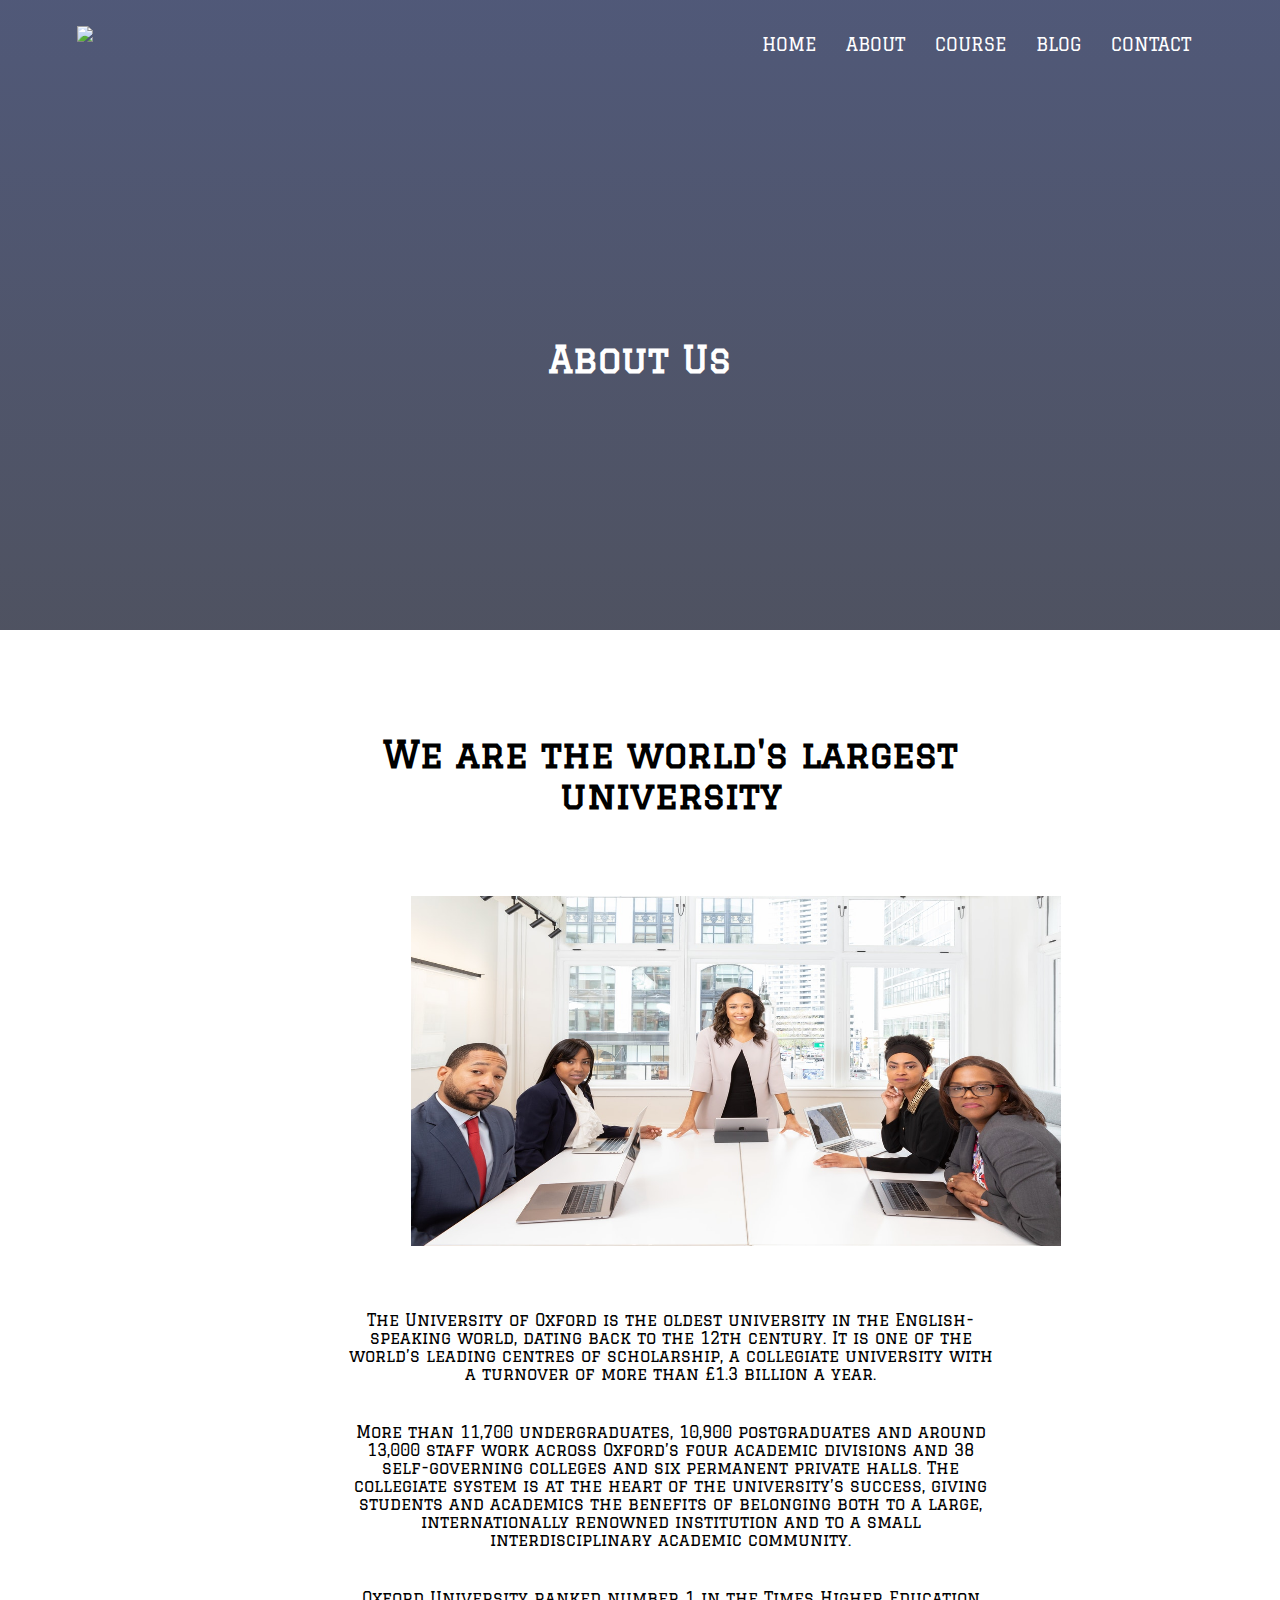
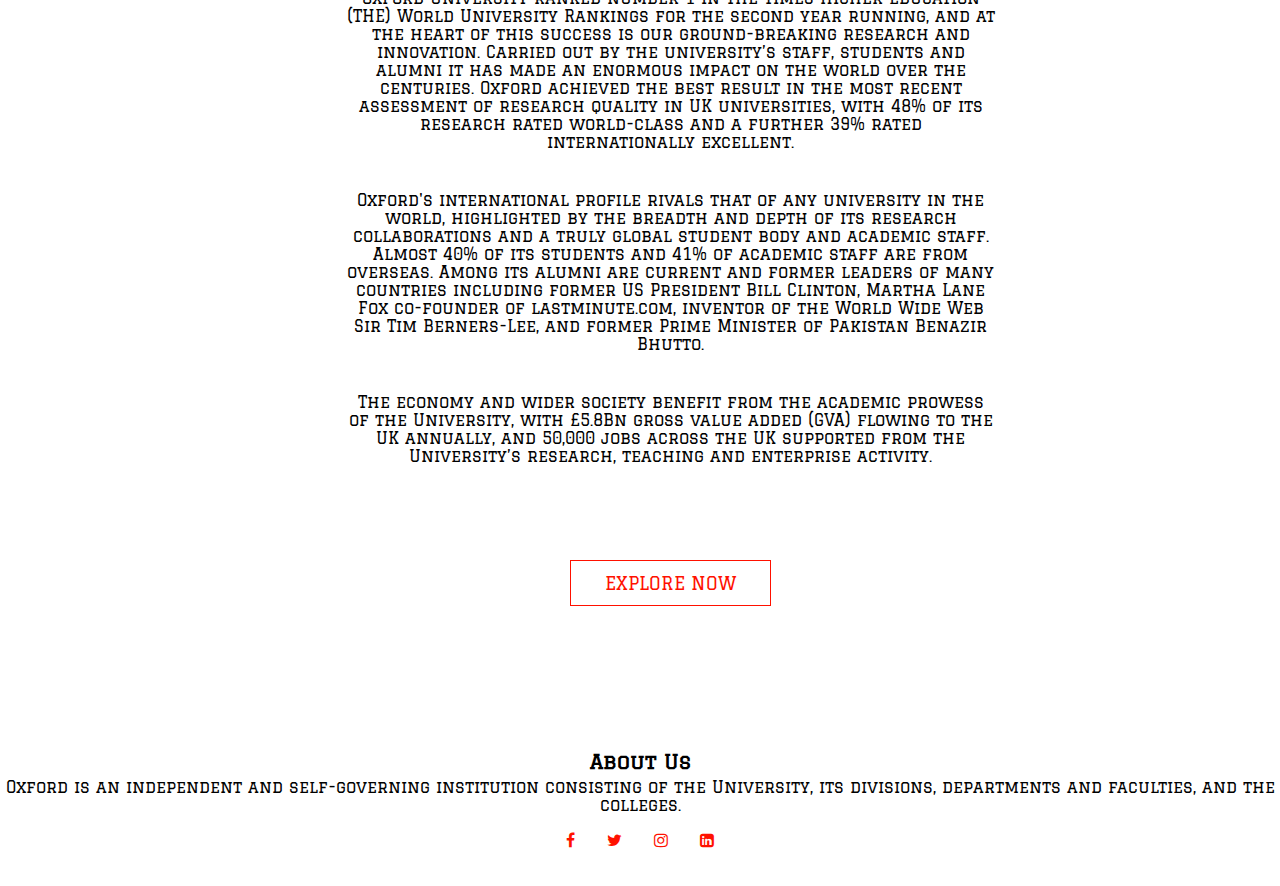
==== about.html @ ab264e7f "all changes updated upto 7/19" ====
<!DOCTYPE html>
<html>
    <head>
        <meta name="viewport" content="with=deveice-width, initial-scale=1.0">
        <title>University Website</title>
        <link rel="stylesheet" href="style.css">
        <link rel="preconnect" href="https://fonts.googleapis.com">
        <link rel="preconnect" href="https://fonts.gstatic.com" crossorigin>
        <link href="https://fonts.googleapis.com/css2?family=Graduate&display=swap" rel="stylesheet">
        <link href="//maxcdn.bootstrapcdn.com/font-awesome/4.1.0/css/font-awesome.min.css" rel="stylesheet">
    </head>
    <body>
        <section class="sub-header">
            <nav>
                <a href="index.html"><img src="https://seeklogo.com/images/U/University_of_Oxford-logo-2ACBB1AA61-seeklogo.com.png"></a>
                <div class="nav-links" id="nav-links">
                    <i class="fa fa-times" aria-hidden="true" onclick="hideMenu()"></i>
                    <ul>
                        <li><a href="">HOME</a></li>
                        <li><a href="">ABOUT</a></li>
                        <li><a href="">COURSE</a></li>
                        <li><a href="">BLOG</a></li>
                        <li><a href="">CONTACT</a></li>
                    </ul>
                </div>
                <i class="fa fa-bars" aria-hidden="true" onclick="showMenu()"></i>
            </nav>
            <h1>About Us</h1>
            
        </section>

        <!------------------------------------------------------------------------------About Us Content-------------------------------------------------------------------------->

        <section class="about-us">
            <div class="row">
                <div class="about-col">
                    <h1>We are the world's largest university</h1>
                    <img src="eduford_img\about.jpg">
                    <p>The University of Oxford is the oldest university in the English-speaking world, dating back to the 12th century. It is one of the world’s leading centres of scholarship, a collegiate university with a turnover of more than £1.3 billion a year.</p>
                    <p>More than 11,700 undergraduates, 10,900 postgraduates and around 13,000 staff work across Oxford’s four academic divisions and 38 self-governing colleges and six permanent private halls. The collegiate system is at the heart of the university’s success, giving students and academics the benefits of belonging both to a large, internationally renowned institution and to a small interdisciplinary academic community.</p>
                    <p>Oxford University ranked number 1 in the Times Higher Education (THE) World University Rankings for the second year running, and at the heart of this success is our ground-breaking research and innovation. Carried out by the university’s staff, students and alumni it has made an enormous impact on the world over the centuries. Oxford achieved the best result in the most recent assessment of research quality in UK universities, with 48% of its research rated world-class and a further 39% rated internationally excellent.</p>
                    <p>Oxford's international profile rivals that of any university in the world, highlighted by the breadth and depth of its research collaborations and a truly global student body and academic staff. Almost 40% of its students and 41% of academic staff are from overseas. Among its alumni are current and former leaders of many countries including former US President Bill Clinton, Martha Lane Fox co-founder of lastminute.com, inventor of the World Wide Web Sir Tim Berners-Lee, and former Prime Minister of Pakistan Benazir Bhutto.</p>
                    <p>The economy and wider society benefit from the academic prowess of the University, with £5.8Bn gross value added (GVA) flowing to the UK annually, and 50,000 jobs across the UK supported from the University’s research, teaching and enterprise activity.</p>
                    <a href="" class="about-btn">EXPLORE NOW</a>
                </div>
                <div class="about-col">
                    
                </div>
            </div>
        </section>


        <!--------------------------------------------------------------------------------------footer--------------------------------------------------------------------------->

        <section class="footer">
            <h4>About Us</h4>
            <p>Oxford is an independent and self-governing institution consisting of the University, its divisions, departments and faculties, and the colleges.</p>
            

            <div class="icons">
                <i class="fa fa-facebook" aria-hidden="true"></i>
                <i class="fa fa-twitter" aria-hidden="true"></i>
                <i class="fa fa-instagram" aria-hidden="true"></i>
                <i class="fa fa-linkedin-square" aria-hidden="true"></i>
            </div>
        </section>
        <!------------------------------------------------------------------------JavaScript for toggle menu------------------------------------------------------------------------------>
        <script>
            var navLinks = document.getElementById("navLinks");

            function showMenu() {
                navLinks.style.right = "0";
            }

            function hideMenu() {
                navLinks.style.right = "-200px";
            }
        </script>
    </body>
</html>
---- style.css ----
* {
    margin: 0;
    padding: 0;
    font-family: 'Graduate', cursive;
}

.header {
    min-height: 100vh;
    width: 100%;
    background-image: linear-gradient(rgba(13, 73, 122, 0.7), rgba(240, 126, 49, 0.7)), url(https://wallpapercave.com/wp/wp2468657.jpg);
    background-position: center;
    background-size: cover;
    position: relative;
}

nav {
    display: flex;
    padding: 2% 6%;
    justify-content: space-between;
    align-items: right;
}

nav img {
    width: 170px;
}

.nav-links {
    flex: 1;
    text-align: right;
}

.nav-links ul li {
    list-style: none;
    display: inline-block;
    padding: 8px 12px;
    position: relative;
}

.nav-links ul li a {
    color: #ffffff;
    text-decoration: none;
    font-size: 18px;
    font-style: inherit;
}

.nav-links ul li::after {
    content: '';
    width: 0%;
    height: 2px;
    background: #b43d3d;
    display: block;
    margin: auto;
    transition: 0.5s;
}

.nav-links ul li:hover::after {
    width: 100%;

}

.text-box {
    width: 90%;
    color:#ffffff;
    position: absolute;
    top: 65%;
    left: 50%;
    transform: translate(-50%, -50%);
    text-align: center;
}

.text-box h1 {
    font-size: 65px;
}

.text-box h2 {
    font-size: 40px;
    padding-top: 1.5%;
}

.btn1 {
    display:inline-block;
    text-decoration: none;
    color: #ffffff;
    border: 1px solid #ffffff;
    padding: 12px 34px;
    margin-top: 70px;
    font-size: 18px;
    background: transparent;
    position: relative;
    cursor: pointer;
}

.btn1:hover {
    border: 1px solid #a30b00;
    background: #a30b00;
    transition: 1s;
}

nav .fa {
    display: none;
}

@media(max-width: 700px) {
    text-box h1 {
        font-size: 25px;
    }

    .nav-links ul li {
        display: block;
    }

    .nav-links {
        position: absolute;
        background: #f44336;
        height: 100vh;
        width: 200px;
        right: -200px;
        text-align: left;
        z-index: 2;
        transition: 1s;
    }

    nav .fa {
        display: block;
        color: #ffffff;
        margin: 10px;
        font-size: 22px;
        cursor: pointer;
    }

    .nav-links ul {
        padding: 30px;
    }
    
}

/*------------------------------------------------------------------------------------------course-------------------------------------------------------------------------------*/

.course {
    width: 80%;
    margin: auto;
    text-align: center;
    padding-top: 150px;
}

h1 {
    font-size: 36px;
    font-weight: 600;
}

.row {
    margin: 5%;
    display: flex;
    justify-content: space-between;
}

.course-col {
    flex-basis: 31%;
    background: #fff3f3;
    border-radius: 10px;
    margin-bottom: 5%;
    padding: 20px 12px;
    box-sizing: border-box;
}

h3 {
    text-align: center;
    font-weight: 600;
    margin: 10px;
    font-size: 20px;
}

.course-col:hover {
    box-shadow: 0 0 20px 0px rgba(0,0,0,0.2);
}

@media(max-width: 700px) {
    .row {
        flex-direction: column;
    }
}

/*-----------------------------------------------------------------------------campus----------------------------------------------------------------------------------*/
.campus {
    width: 80%;
    margin: auto;
    text-align: center;
    padding-top: 50px;
}

.campus-col {
    flex-basis: 32%;
    border-radius: 10px;
    margin-bottom: 30px;
    position: relative;
    overflow: hidden;
}

campus-col img {
    width: 100%;
    display: block;

}

.layer {
    background: transparent;
    height: 100%;
    width: 100%;
    position: absolute;
    top: 0;
    left: 0;
    transition: 0.5s;
}

.layer:hover {
    background: rgba(253, 166, 166, 0.7);
}

.layer h3 {
    width: 100%;
    font-weight: 500;
    color: #fff;
    bottom: 0;
    left:50%;
    transform: translateX(-50%);
    position:absolute;
    opacity: 0;
    transition: 0.5s;
}

.layer:hover h3 {
    bottom: 49%;
    opacity: 1
}


/*---------------------------------------------------------------------facilities-------------------------------------------------------------------------*/

.facilities {
    width: 80%;
    margin: auto;
    text-align: center;
    padding-top: 50px;
}

.facilities-col {
    flex-basis: 31%;
    border-radius: 10px;
    margin-bottom: 5%;
    text-align: left;
}

.facilities-col img {
    width: 100%;
    border-radius: 10px;
}

.facilities-col p{
    padding: 0;
}
 .facilities-col h3 {
    margin-top: 16px;
    margin-bottom: 15px;
    text-align: left;
 }


/*-------------------------------------------------------------------------------testemonials---------------------------------------------------------------------------------------*/

.testemonials {
    width: 80%;
    margin: auto;
    padding-top: 50px;
    text-align: center;
}

.testemonial-col {
    flex-basis: 44%;
    border-radius: 20px;
    margin-bottom: 5%;
    text-align: left;
    background: #fff7f7;
    padding: 20px;
    cursor: pointer;
    display: block;
}

.testemonial-col img {
    height: 90px;
    margin-left: 5px;
    margin-right: 10px;
    border-radius: 0;
}

.testemonial-col p {
    padding: 0;
    margin-right: 0px;
    height: 15px;
    width: 100%;
    margin-top: 15px;
}

.testemonial-col h3 {
    text-align: left;
    font-weight: 600;
    margin-left: 0;
    width: 100%; 
    white-space: nowrap;
    margin-top: 59px;
}

/*-----------------------------------------------------------------call to action------------------------------------------------------------------------*/

.cta {
    margin: 100px auto;
    width: 70%;
    background-image: linear-gradient(rgba(160, 242, 248, 0.7), rgba(11, 0, 170, 0.7)), url(https://www.utoledo.edu/engineering/images/Nitschke%20Complex%20Pano.%20Dan%20Miller%202013-12-09croppedsky2.jpg);
    background-position: center;
    background-size: cover;
    border-radius: 10px;
    text-align: center;
    padding: 100px 0;
}

.cta h1 {
    margin-bottom: 40px;
    padding: 0;
    color: #ffffff;
}

/*-----------------------------------------------------------------------footer------------------------------------------------------------------------------------------*/

.footer {
    width: 100%;
    text-align: center;
    padding: 20px 0;
}

.footer h4 {
    margin-bottom: 5px;
    margin-top: 20px;
    font-weight: 600;
    font-size: 20px;
}

.footer p {
    display: block;
    justify-content: space-between;
    margin-top: 0;
}

.icons .fa {
    text-align: center;
    color: #ff1100;
    margin: 0 13px;
    cursor: pointer;
    padding: 18px 0;
}

.fa-heart-o {
    color: #ff1100;
}

/*------------------------------------------------------------------------------About Us--------------------------------------------------------------------------------------*/

.sub-header {
    height: 70vh;
    width: 100%;
    background-image: linear-gradient(rgba(6, 18, 63, 0.7), rgba(4, 9, 30, 0.7)), url(https://www.collegetransitions.com/wp-content/uploads/2014/05/shutterstock_789412672-1200x675.jpg);
    background-position: center;
    background-size: cover;
    text-align: center;
    color: #fff;
}

.sub-header h1 {
    margin-top: 250px;
}

.about-us {
    width: 100%;
    padding: 20px;
    padding-left: 22%;
}

.about-col {
    width: 100%;
    text-align: center;
    padding: 20px 0;
}

.about-col img {
    width: 650px;   
    height: 350px;
    display: block;
    margin-bottom: 50px;
    padding-left: 10%;
}

.about-col h1 {
    padding-top: 0;
    margin-bottom: 80px;
}

.about-col p {
    padding: 15px 0 25px;
}

.about-btn {
    display:inline-block;
    text-decoration: none;
    color: #ff1100;
    border: 1px solid #ff1100;
    padding: 12px 34px;
    margin-top: 70px;
    font-size: 18px;
    font-weight: 500;
    background: transparent;
    position: relative;
    cursor: pointer;
}

.about-btn:hover {
    border: 1px solid white;
    background: #ff1100;
    transition: 1s;
    color: #fff;
}


/*----------------------------------------------------------------------Blog-Content--------------------------------------------------------------------------------------------*/

.blog-content {
    width: 100%;
    padding: 20px;
    padding: 0;
}

.blog-left {
    flex-basis: 75%;
}

.blog-left img {
    width: 90%;
    margin-bottom: 80px;
    height: 700px;
}

.blog-left h1 {
    color: #222;
    margin-top: 30px;
    margin-bottom: 60px;
}

.blog-left p {
    padding: 0;
}

.blog-right {
    flex-basis: 22%;
}

.blog-right h2{
    background: #ff1100;
    color: white;
    padding: 4px 0;
    font-size: 16px;
    margin-bottom: 30px;
    text-align: center;
}

.blog-right div {
    display: flex;
    align-items: center;
    justify-content: space-between;
    color: #555;
    padding: 8px;
    box-sizing: border-box;
}

.comment-box {
    border: 1px solid;
    margin: 50px 0;
    padding: 10px 20px;
    margin-top: 70px;
}

.comment-box h3 {
    text-align: left;
}

.comment-form input, .comment-form textarea {
    width: 100%;
    padding: 10px;
    margin: 15px 0;
    box-sizing: border-box;
    border: none;
    outline: none;
    background: #f0f0f0;
}

/*-----------------------------------------------------------------------contact us-----------------------------------------------------------------------------------------*/
.location {
    width: 80%;
    margin: auto;
    padding: 80px 0;
}

.location iframe {
    width: 100%;
}

.contact-us {
    width: 80%;
    margin: auto;
}

.contact-col {
    flex-basis: 48%;
    margin-bottom: 30px;
}

.contact-col div {
    display: flex;
    align-items: center;
    margin-bottom: 40px;
}

.contact-col div .fa {
    font-size: 24px;
    color: #ff1100;
    margin: 10px;
    margin-right: 30px;
}

.contact-col div p {
    padding: 0;
}

.contact-col div h5 {
    font-size: 20px;
    margin-bottom: 5px;
    color: #000000;
    font-weight: 400;
}

.contact-col input, .contact-col textarea {
    width: 100%;
    padding: 15px;
    margin: 15px 0;
    box-sizing: border-box;
    border: 1px solid #ccc;
    outline: none;
}
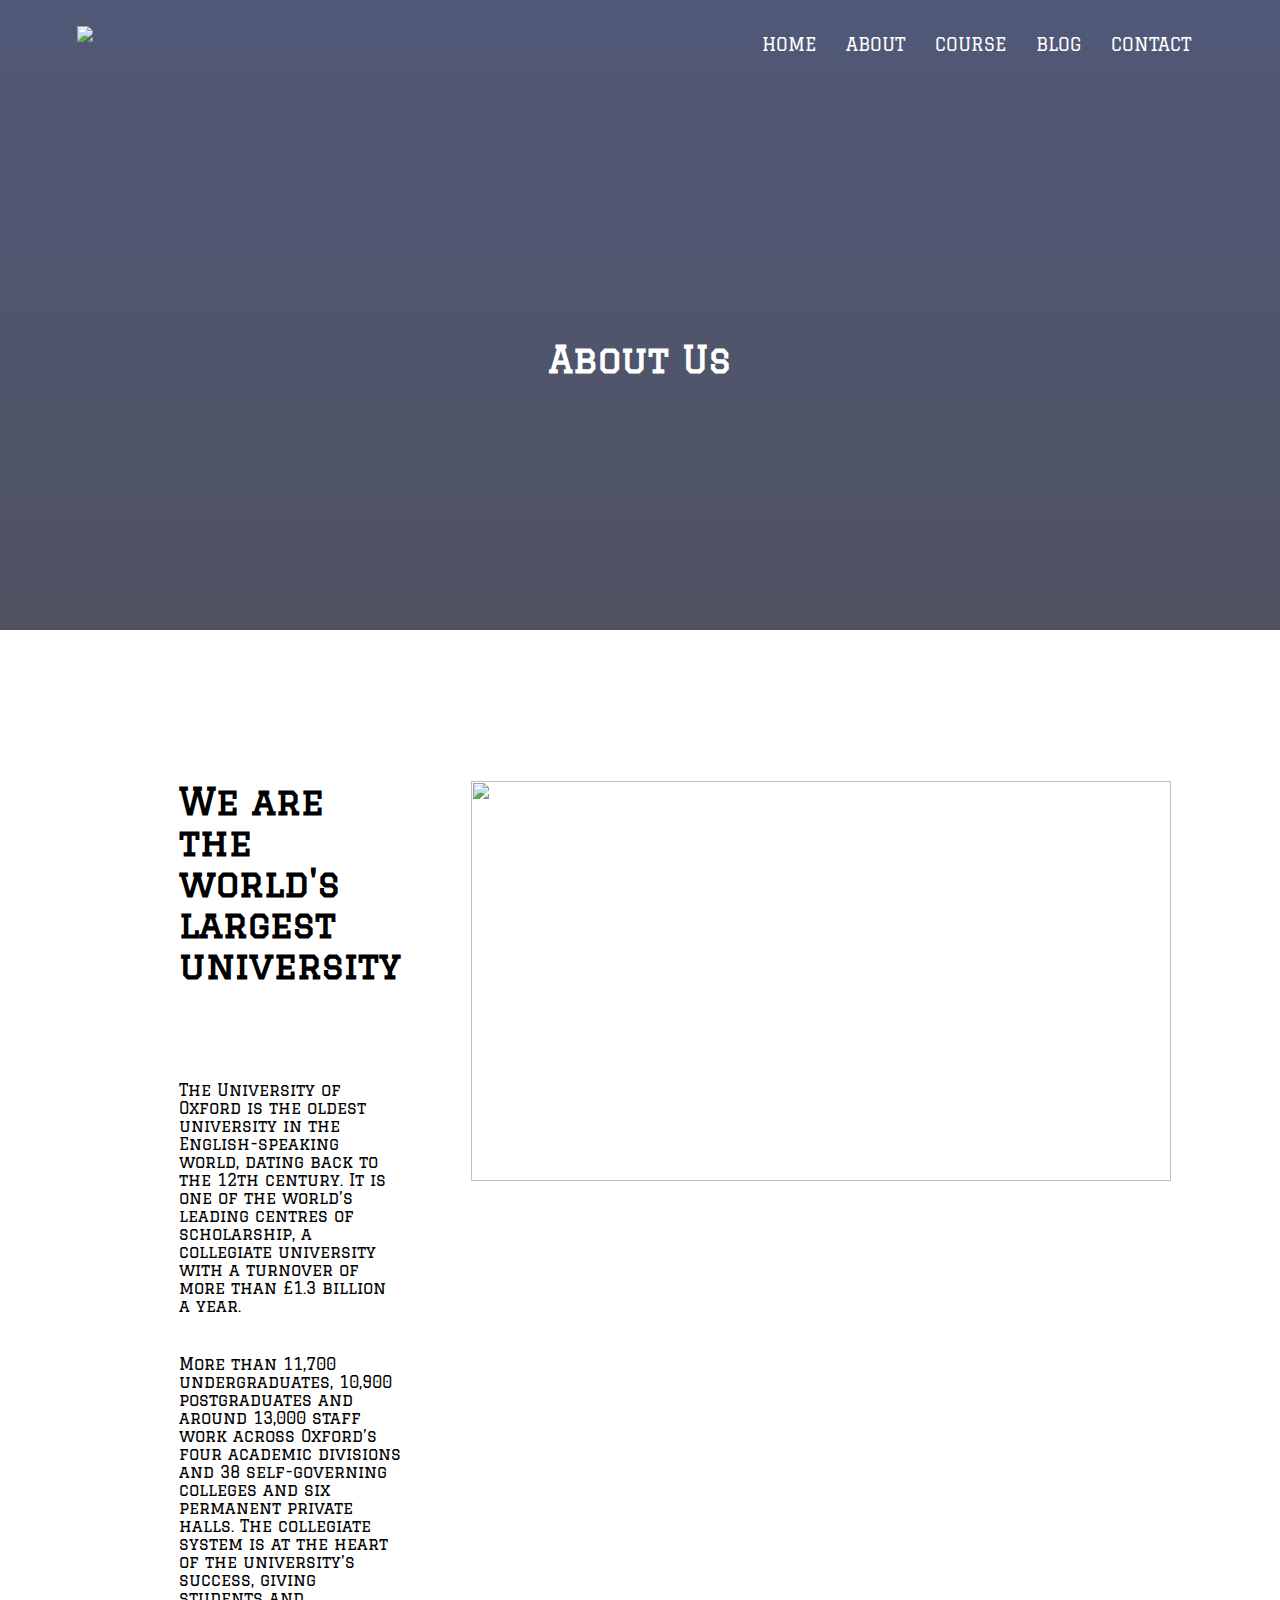
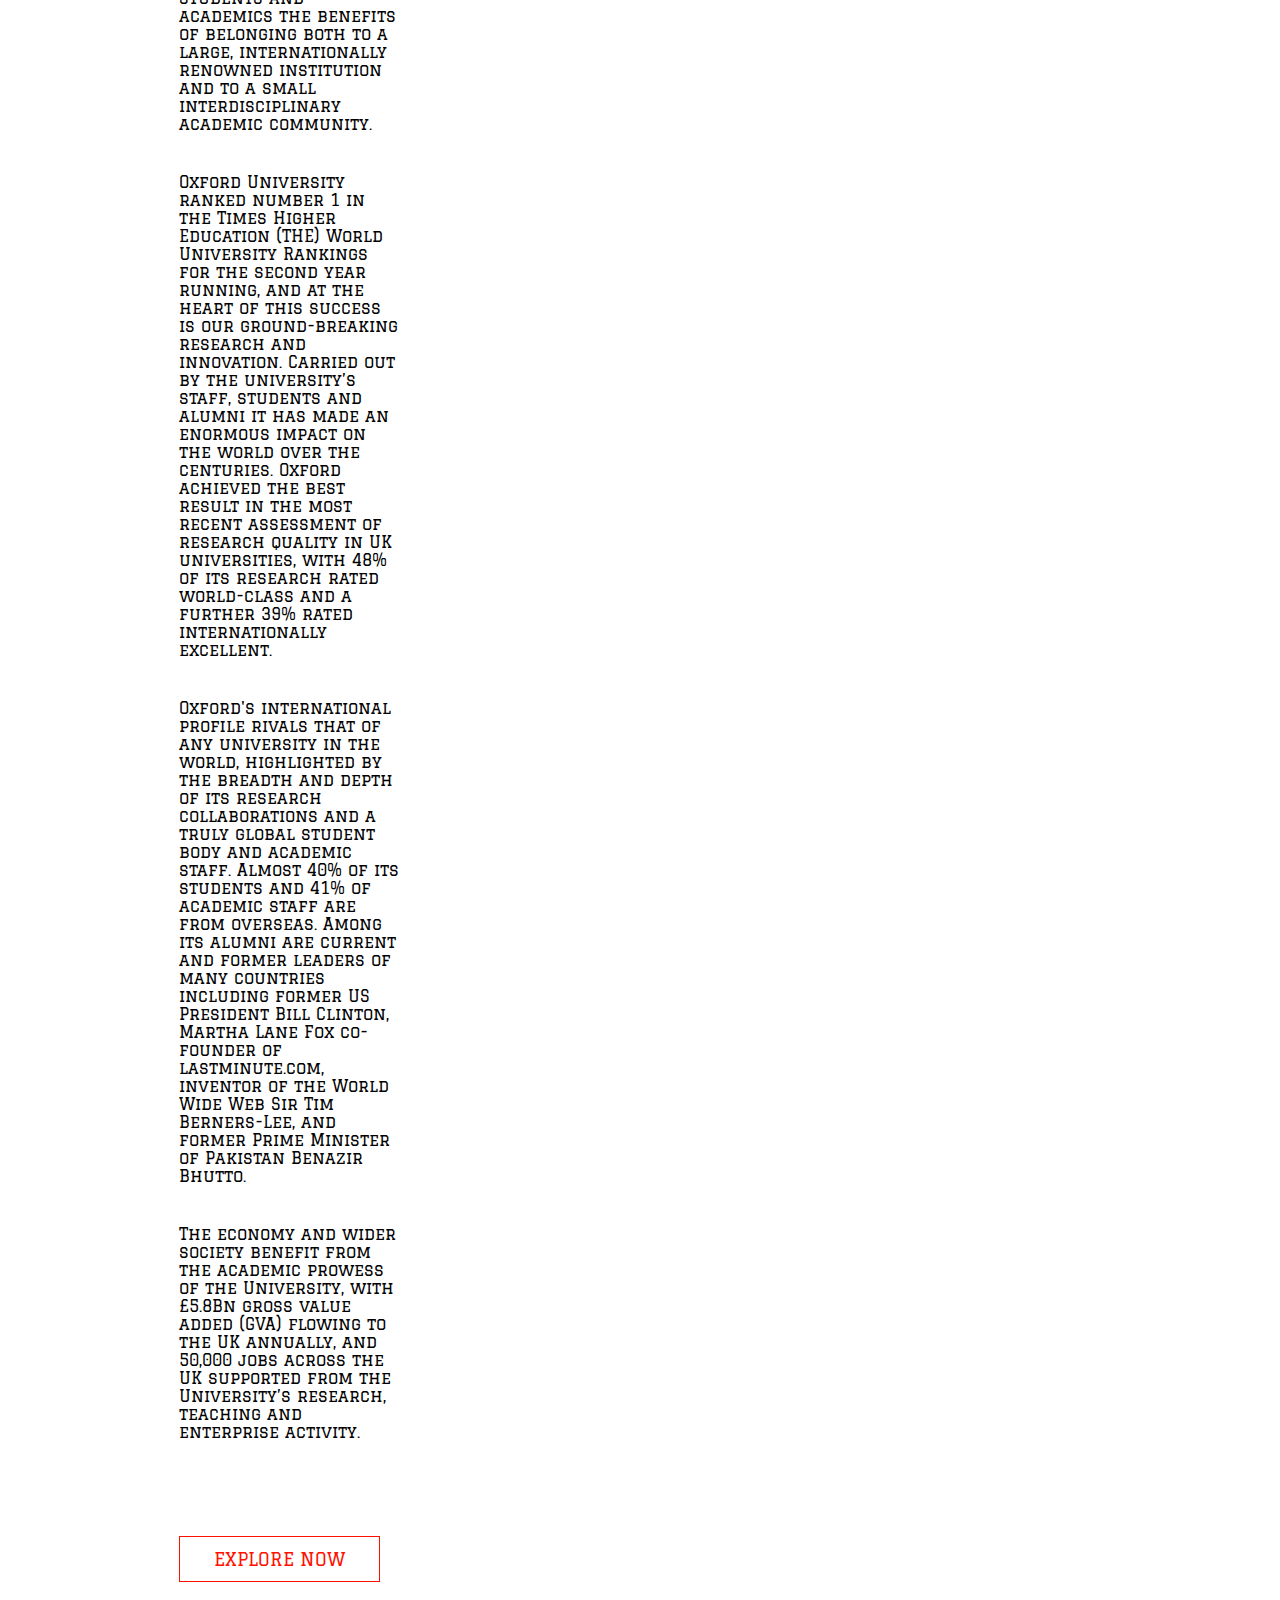
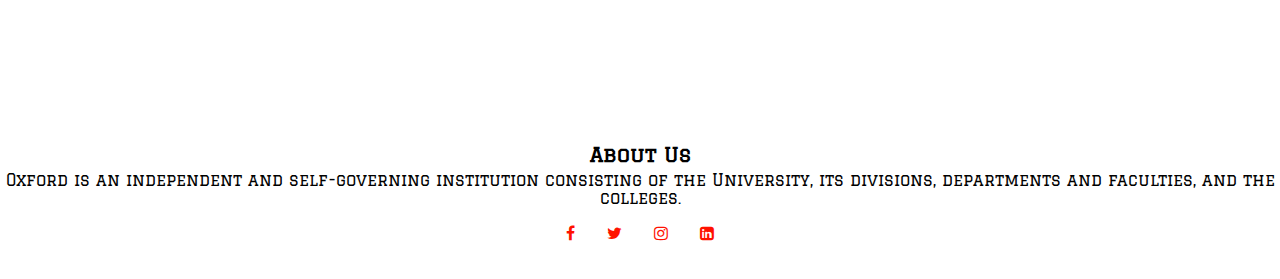
==== commit 76152ada: "Changes till 7/20" ====
--- a/about.html
+++ b/about.html
@@ -16,11 +16,11 @@
                 <div class="nav-links" id="nav-links">
                     <i class="fa fa-times" aria-hidden="true" onclick="hideMenu()"></i>
                     <ul>
-                        <li><a href="">HOME</a></li>
-                        <li><a href="">ABOUT</a></li>
-                        <li><a href="">COURSE</a></li>
-                        <li><a href="">BLOG</a></li>
-                        <li><a href="">CONTACT</a></li>
+                        <li><a href="index.html">HOME</a></li>
+                        <li><a href="about.html">ABOUT</a></li>
+                        <li><a href="course.html">COURSE</a></li>
+                        <li><a href="blog.html">BLOG</a></li>
+                        <li><a href="contact.html">CONTACT</a></li>
                     </ul>
                 </div>
                 <i class="fa fa-bars" aria-hidden="true" onclick="showMenu()"></i>
@@ -35,7 +35,7 @@
             <div class="row">
                 <div class="about-col">
                     <h1>We are the world's largest university</h1>
-                    <img src="eduford_img\about.jpg">
+                    
                     <p>The University of Oxford is the oldest university in the English-speaking world, dating back to the 12th century. It is one of the world’s leading centres of scholarship, a collegiate university with a turnover of more than £1.3 billion a year.</p>
                     <p>More than 11,700 undergraduates, 10,900 postgraduates and around 13,000 staff work across Oxford’s four academic divisions and 38 self-governing colleges and six permanent private halls. The collegiate system is at the heart of the university’s success, giving students and academics the benefits of belonging both to a large, internationally renowned institution and to a small interdisciplinary academic community.</p>
                     <p>Oxford University ranked number 1 in the Times Higher Education (THE) World University Rankings for the second year running, and at the heart of this success is our ground-breaking research and innovation. Carried out by the university’s staff, students and alumni it has made an enormous impact on the world over the centuries. Oxford achieved the best result in the most recent assessment of research quality in UK universities, with 48% of its research rated world-class and a further 39% rated internationally excellent.</p>
@@ -44,7 +44,7 @@
                     <a href="" class="about-btn">EXPLORE NOW</a>
                 </div>
                 <div class="about-col">
-                    
+                    <img src="https://www.ox.ac.uk/sites/files/oxford/field/field_image_highlight/si_top_oxfordskyline.jpg">
                 </div>
             </div>
         </section>
--- a/style.css
+++ b/style.css
@@ -378,20 +378,21 @@
 }
 
 .about-us {
-    width: 100%;
-    padding: 20px;
-    padding-left: 22%;
+    width: 80%;
+    padding-top: 80px;
+    padding-bottom: 50px;
+    margin: auto;
 }
 
 .about-col {
-    width: 100%;
-    text-align: center;
+    flex-basis: 48%;
+    width: 100%;
     padding: 20px 0;
 }
 
 .about-col img {
-    width: 650px;   
-    height: 350px;
+    width: 700px;   
+    height: 400px;
     display: block;
     margin-bottom: 50px;
     padding-left: 10%;
